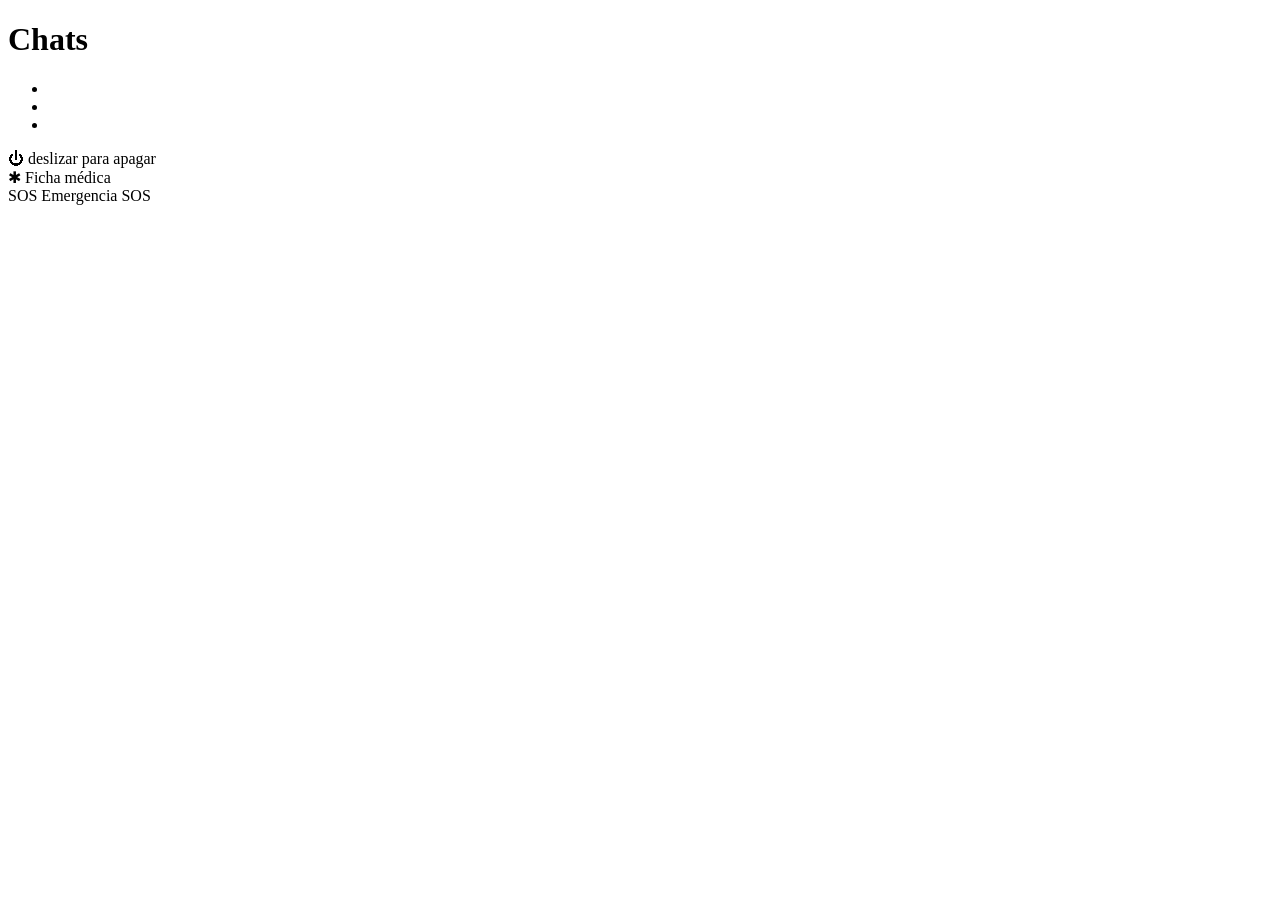
==== src/device/index.html @ 1fd27838 "fix(device): teclado no abría en iOS estando instalada (user-scalable=no) El reporte era preciso: fu" ====
<!DOCTYPE html>
<html lang="es">
<head>
  <meta charset="UTF-8" />
  <meta name="viewport" content="width=device-width, initial-scale=1, viewport-fit=cover" />
  <title>Chat</title>

  <!-- PWA: manifest dinámico por room_id, para que "Instalar app" arme un
       ícono que abre directo a la lista de chats (ver api/manifest.js) -->
  <script>
    (function () {
      var roomId = location.pathname.split("/").filter(Boolean)[1] || "";
      document.write('<link rel="manifest" href="/api/manifest?room=' + encodeURIComponent(roomId) + '">');
    })();
  </script>
  <meta name="theme-color" content="#0b0f14" />

  <!-- iOS: Safari no respeta bien el manifest, hay que declarar esto aparte -->
  <meta name="apple-mobile-web-app-capable" content="yes" />
  <meta name="apple-mobile-web-app-status-bar-style" content="black-translucent" />
  <meta name="apple-mobile-web-app-title" content="Chat" />
  <link rel="apple-touch-icon" href="/icons/icon-192.png" />

  <link rel="stylesheet" href="/device/style.css" />
</head>
<body>
  <div id="list-root">
    <!-- Banner de notificación simulada: click navega al chat correspondiente -->
    <div id="notification-banner">
      <span id="notification-avatar"></span>
      <span class="notification-body">
        <span id="notification-name"></span>
        <span id="notification-text"></span>
      </span>
    </div>

    <header id="list-header">
      <h1>Chats</h1>
    </header>

    <ul id="chat-list">
      <!-- Placeholder mientras carga la primera vez (sin caché todavía) -->
      <li class="skeleton-row" aria-hidden="true"><span class="skeleton-avatar"></span><span class="skeleton-lines"><span class="skeleton-line w60"></span><span class="skeleton-line w40"></span></span></li>
      <li class="skeleton-row" aria-hidden="true"><span class="skeleton-avatar"></span><span class="skeleton-lines"><span class="skeleton-line w40"></span><span class="skeleton-line w60"></span></span></li>
      <li class="skeleton-row" aria-hidden="true"><span class="skeleton-avatar"></span><span class="skeleton-lines"><span class="skeleton-line w60"></span><span class="skeleton-line w40"></span></span></li>
    </ul>

    <!-- Pantalla de "mantener presionado el botón de encendido" (apagar /
         Ficha médica / SOS) — solo visual, ningún slider dispara nada real -->
    <div id="emergency-overlay" class="hidden">
      <div class="emergency-slider power" data-slider>
        <span class="slider-thumb">⏻</span>
        <span class="slider-label">deslizar para apagar</span>
      </div>
      <div class="emergency-slider medical" data-slider>
        <span class="slider-thumb">✱</span>
        <span class="slider-label">Ficha médica</span>
      </div>
      <div class="emergency-slider sos" data-slider>
        <span class="slider-thumb">SOS</span>
        <span class="slider-label">Emergencia SOS</span>
      </div>
    </div>
  </div>

  <script src="/device/app.js" type="module"></script>

  <script>
    if ("serviceWorker" in navigator) {
      navigator.serviceWorker.register("/sw.js");
    }
  </script>
</body>
</html>
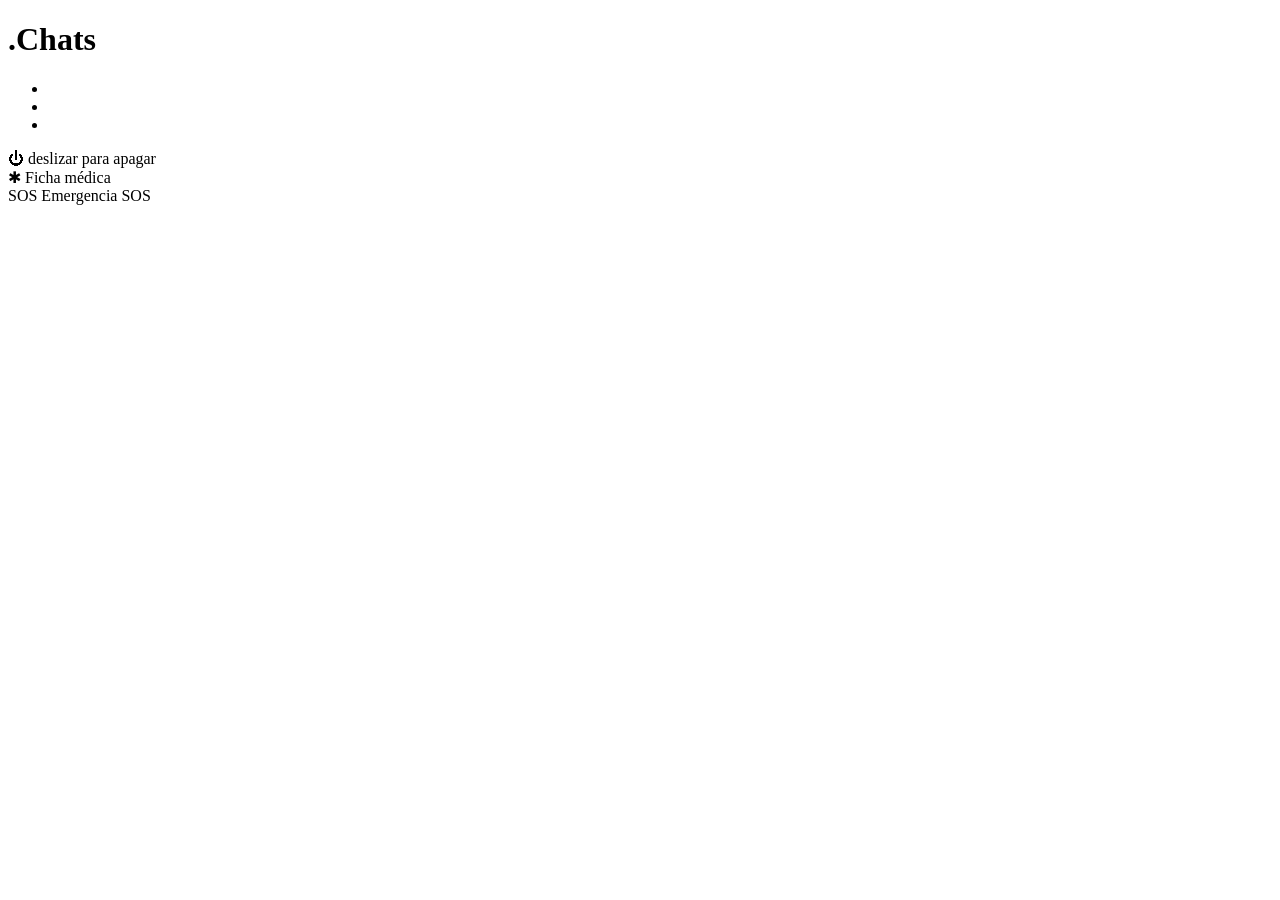
==== commit 3711ecbe: "chore(device): marca temporal ".Chats" para verificar que refresca Puramente para diagnóstico — conf" ====
--- a/src/device/index.html
+++ b/src/device/index.html
@@ -35,7 +35,7 @@
     </div>
 
     <header id="list-header">
-      <h1>Chats</h1>
+      <h1>.Chats</h1>
     </header>
 
     <ul id="chat-list">
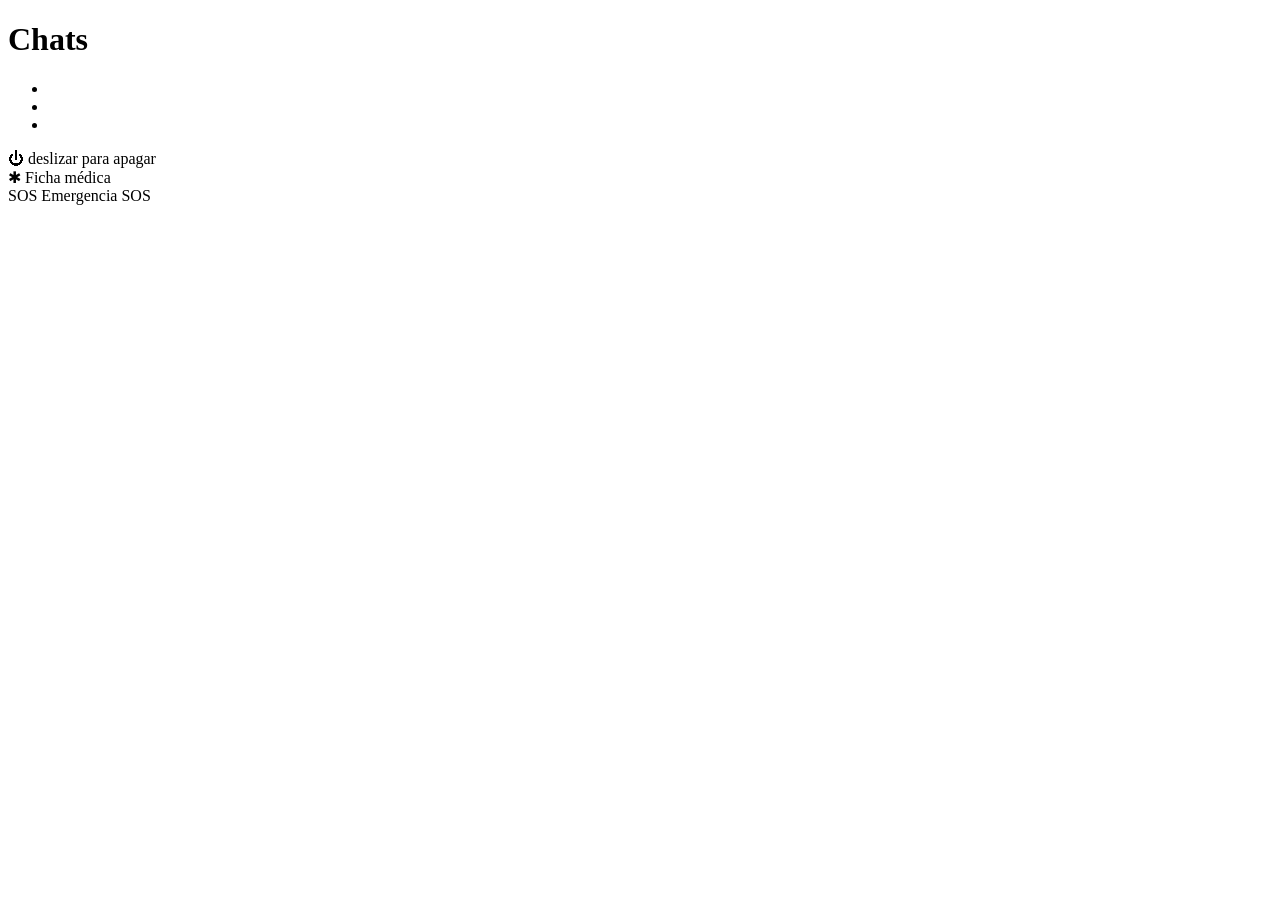
==== commit eb56de39: "chore(device): sacar marca temporal .Chats, ya confirmado que refresca Co-Authored-By: Claude Sonnet" ====
--- a/src/device/index.html
+++ b/src/device/index.html
@@ -35,7 +35,7 @@
     </div>
 
     <header id="list-header">
-      <h1>.Chats</h1>
+      <h1>Chats</h1>
     </header>
 
     <ul id="chat-list">
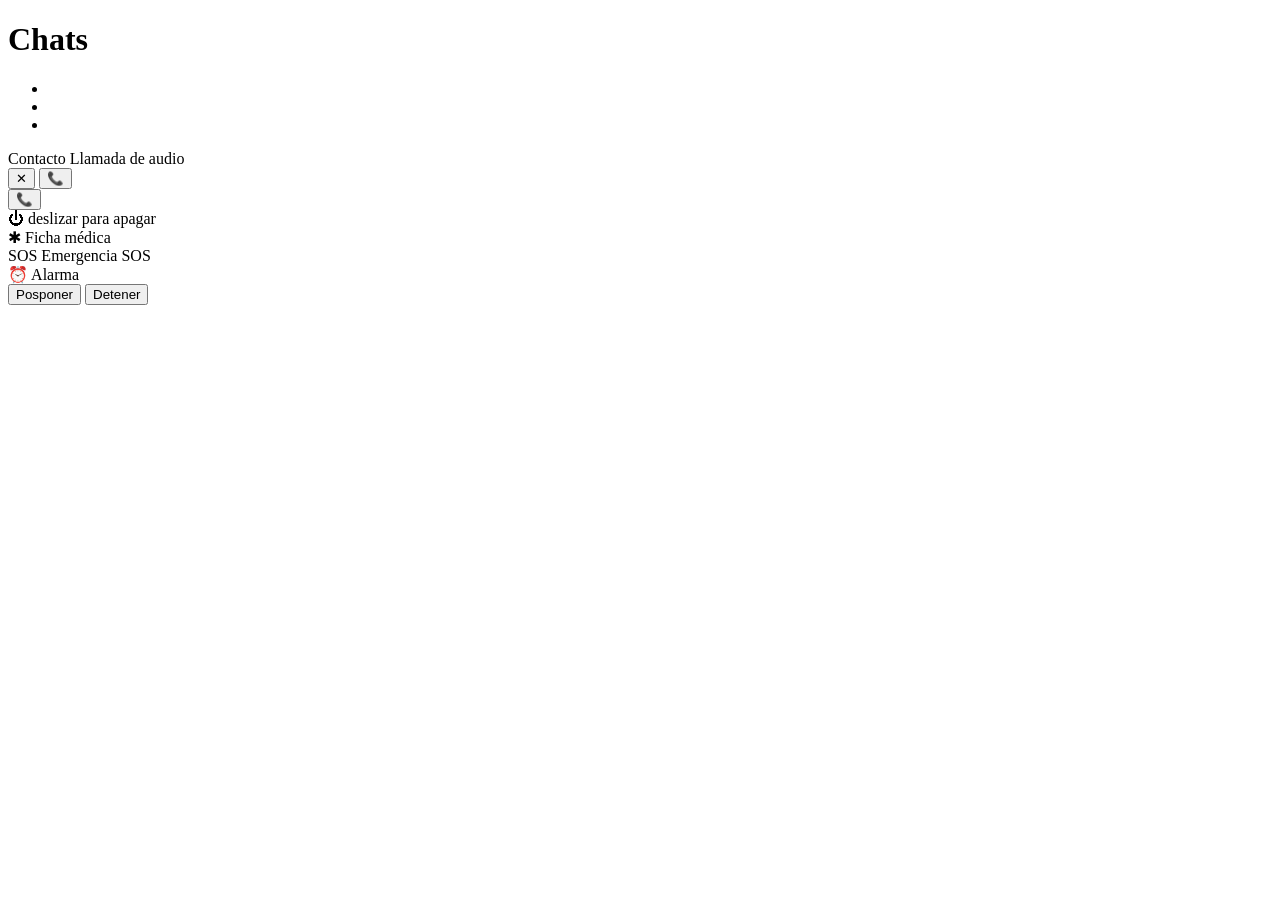
==== commit 4b5e7d30: "feat(device): pantalla de inicio, videollamada, despertador y nota de voz - Pantalla de inicio simul" ====
--- a/src/device/index.html
+++ b/src/device/index.html
@@ -2,7 +2,7 @@
 <html lang="es">
 <head>
   <meta charset="UTF-8" />
-  <meta name="viewport" content="width=device-width, initial-scale=1, viewport-fit=cover" />
+  <meta name="viewport" content="width=device-width, initial-scale=1, viewport-fit=cover, interactive-widget=resizes-content" />
   <title>Chat</title>
 
   <!-- PWA: manifest dinámico por room_id, para que "Instalar app" arme un
@@ -45,6 +45,33 @@
       <li class="skeleton-row" aria-hidden="true"><span class="skeleton-avatar"></span><span class="skeleton-lines"><span class="skeleton-line w60"></span><span class="skeleton-line w40"></span></span></li>
     </ul>
 
+    <!-- Overlay de llamada entrante — va por el canal del dispositivo (no
+         de un thread puntual), así interrumpe sin importar si el actor
+         está en la lista o en cualquier chat, igual que un teléfono real -->
+    <div id="incoming-call-overlay" class="hidden">
+      <div class="call-ringing">
+        <span id="call-avatar"></span>
+        <span id="caller-name">Contacto</span>
+        <span id="call-kind" class="call-kind">Llamada de audio</span>
+        <div class="call-actions">
+          <button id="call-decline-btn" type="button" aria-label="Rechazar">✕</button>
+          <button id="call-accept-btn" type="button" aria-label="Contestar">📞</button>
+        </div>
+      </div>
+      <!-- Solo para videollamada: pantalla verde chroma con marcadores de
+           tracking estáticos, para compositar el video real en post -->
+      <div class="call-connected hidden">
+        <div class="call-tracker-screen">
+          <span class="call-tracker-mark tl"></span>
+          <span class="call-tracker-mark tr"></span>
+          <span class="call-tracker-mark bl"></span>
+          <span class="call-tracker-mark br"></span>
+          <span class="call-tracker-mark c"></span>
+        </div>
+        <button id="call-hangup-btn" type="button" aria-label="Colgar">📞</button>
+      </div>
+    </div>
+
     <!-- Pantalla de "mantener presionado el botón de encendido" (apagar /
          Ficha médica / SOS) — solo visual, ningún slider dispara nada real -->
     <div id="emergency-overlay" class="hidden">
@@ -61,6 +88,55 @@
         <span class="slider-label">Emergencia SOS</span>
       </div>
     </div>
+
+    <!-- Pantalla de alarma simulada — a diferencia de la de arriba, el
+         actor SÍ la puede cerrar tocando "Detener"/"Posponer" (las dos
+         hacen lo mismo: cerrar, sin lógica de snooze real) -->
+    <div id="alarm-overlay" class="hidden">
+      <div class="alarm-info">
+        <span class="alarm-kind">⏰ Alarma</span>
+        <span id="alarm-time"></span>
+      </div>
+      <div class="alarm-actions">
+        <button id="alarm-snooze-btn" type="button">Posponer</button>
+        <button id="alarm-stop-btn" type="button">Detener</button>
+      </div>
+    </div>
+
+    <!-- Pantalla de inicio simulada — fondo/hora/fecha los define el
+         director; el actor la cierra con un swipe real hacia arriba
+         (src/shared/homeScreenOverlay.js), como desbloquear un iPhone -->
+    <div id="home-screen-overlay" class="hidden">
+      <div class="home-screen-drag-layer">
+        <div class="home-screen-bg"></div>
+        <div class="home-screen-vignette"></div>
+        <div class="home-screen-content">
+          <span id="home-screen-date"></span>
+          <span id="home-screen-time"></span>
+        </div>
+        <div class="home-screen-bottom">
+          <span class="home-screen-icon-btn" aria-hidden="true">
+            <svg viewBox="0 0 24 24" width="22" height="22" xmlns="http://www.w3.org/2000/svg">
+              <path d="M8.5 2.5h7l-1 5.5h-5l-1-5.5Z" fill="#fff" />
+              <rect x="8.7" y="8" width="6.6" height="11" rx="1.6" fill="#fff" />
+              <path d="M9.2 19.5h5.6l-.9 2h-3.8l-.9-2Z" fill="#fff" />
+            </svg>
+          </span>
+          <span class="home-screen-icon-btn" aria-hidden="true">
+            <svg viewBox="0 0 24 24" width="22" height="22" xmlns="http://www.w3.org/2000/svg">
+              <rect x="9" y="3.4" width="6" height="2.2" rx="1" fill="#fff" />
+              <path
+                fill-rule="evenodd"
+                clip-rule="evenodd"
+                d="M3 9a3 3 0 0 1 3-3h12a3 3 0 0 1 3 3v8a3 3 0 0 1-3 3H6a3 3 0 0 1-3-3V9Zm9 9.2a5.2 5.2 0 1 0 0-10.4 5.2 5.2 0 0 0 0 10.4Z"
+                fill="#fff"
+              />
+            </svg>
+          </span>
+        </div>
+        <div class="home-screen-indicator"></div>
+      </div>
+    </div>
   </div>
 
   <script src="/device/app.js" type="module"></script>
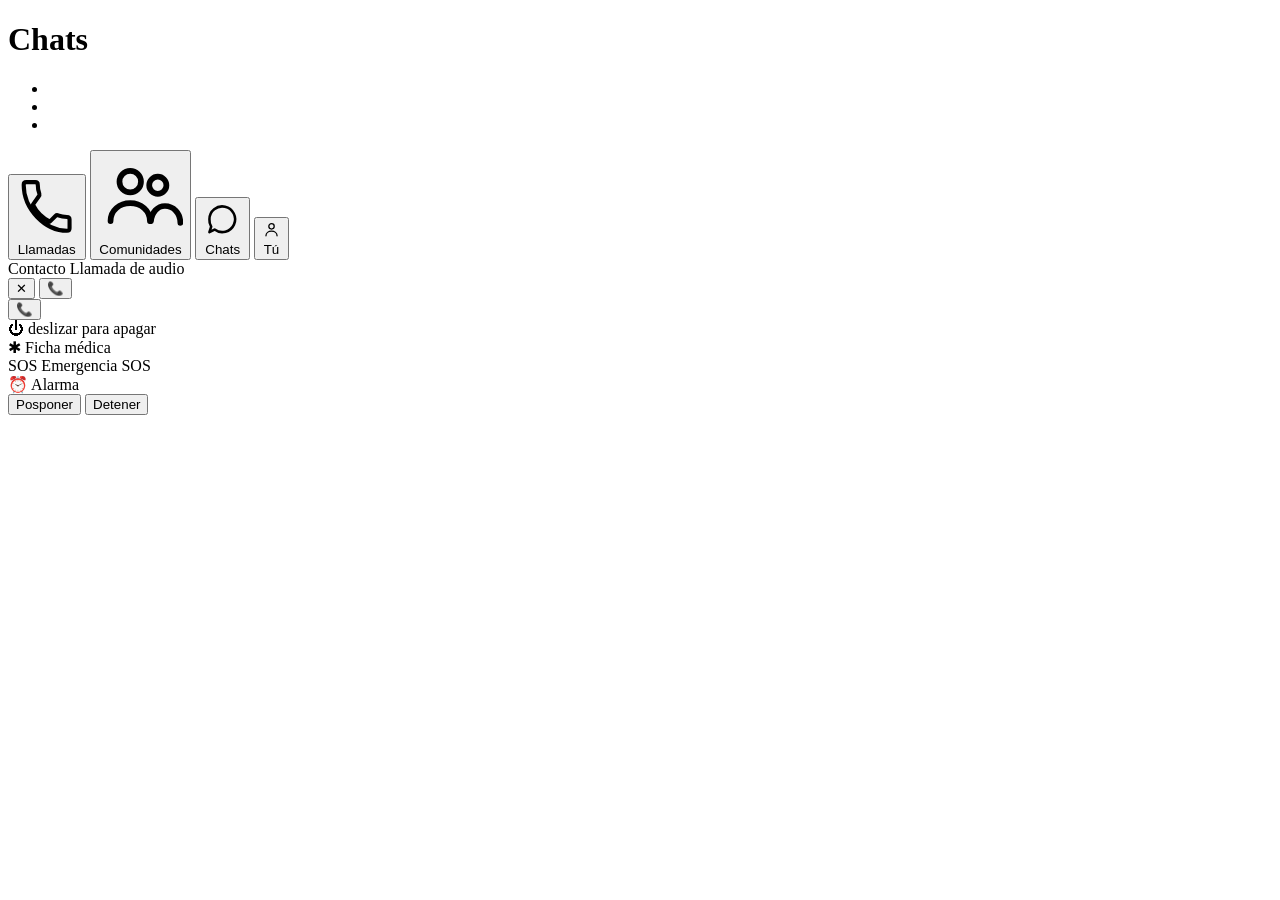
==== commit 5b3ddd05: "feat(device): barra inferior tipo WhatsApp y degradé multi-skin - /device (lista de chats): barra in" ====
--- a/src/device/index.html
+++ b/src/device/index.html
@@ -44,6 +44,37 @@
       <li class="skeleton-row" aria-hidden="true"><span class="skeleton-avatar"></span><span class="skeleton-lines"><span class="skeleton-line w40"></span><span class="skeleton-line w60"></span></span></li>
       <li class="skeleton-row" aria-hidden="true"><span class="skeleton-avatar"></span><span class="skeleton-lines"><span class="skeleton-line w60"></span><span class="skeleton-line w40"></span></span></li>
     </ul>
+
+    <!-- Barra inferior decorativa, tipo WhatsApp — sin "Novedades" (a
+         pedido) y sin acción real en ningún tab salvo el visual de estar
+         parado en "Chats" (mismo criterio que los íconos de la pantalla
+         de inicio: decorativos, no disparan nada) -->
+    <nav id="bottom-nav" aria-hidden="true">
+      <button type="button" class="bottom-nav-item">
+        <span class="bottom-nav-icon-wrap">
+          <svg viewBox="0 0 24 24" fill="none" stroke="currentColor" stroke-width="1.6" stroke-linecap="round" stroke-linejoin="round"><path d="M6.6 10.8c1.4 2.8 3.8 5.2 6.6 6.6l2.2-2.2c.3-.3.7-.4 1-.2 1.1.4 2.3.6 3.5.6.6 0 1 .4 1 1v3.4c0 .6-.4 1-1 1C11.4 21 3 12.6 3 3c0-.6.4-1 1-1h3.5c.6 0 1 .4 1 1 0 1.2.2 2.4.6 3.5.1.4 0 .8-.2 1L6.6 10.8z"/></svg>
+        </span>
+        <span class="bottom-nav-label">Llamadas</span>
+      </button>
+      <button type="button" class="bottom-nav-item">
+        <span class="bottom-nav-icon-wrap">
+          <svg viewBox="0 0 24 24" fill="none" stroke="currentColor" stroke-width="1.6" stroke-linecap="round" stroke-linejoin="round"><circle cx="9" cy="8" r="3"/><path d="M3.5 19c0-3 2.5-5 5.5-5s5.5 2 5.5 5"/><circle cx="16.7" cy="9" r="2.4"/><path d="M14.8 19c.2-2.4 1.8-4.2 3.9-4.2 2.3 0 4.3 1.9 4.3 4.7"/></svg>
+        </span>
+        <span class="bottom-nav-label">Comunidades</span>
+      </button>
+      <button type="button" class="bottom-nav-item active">
+        <span class="bottom-nav-icon-wrap">
+          <svg viewBox="0 0 24 24" fill="none" stroke="currentColor" stroke-width="1.6" stroke-linecap="round" stroke-linejoin="round"><path d="M4 12a8 8 0 1 1 3.2 6.4L4 20l1.1-3.4A7.96 7.96 0 0 1 4 12z"/></svg>
+        </span>
+        <span class="bottom-nav-label">Chats</span>
+      </button>
+      <button type="button" class="bottom-nav-item">
+        <span class="bottom-nav-icon-wrap">
+          <svg viewBox="0 0 24 24" fill="none" stroke="currentColor" stroke-width="1.6" stroke-linecap="round" stroke-linejoin="round"><circle cx="12" cy="8" r="3.4"/><path d="M5 20c0-3.6 3.1-6 7-6s7 2.4 7 6"/></svg>
+        </span>
+        <span class="bottom-nav-label">Tú</span>
+      </button>
+    </nav>
 
     <!-- Overlay de llamada entrante — va por el canal del dispositivo (no
          de un thread puntual), así interrumpe sin importar si el actor
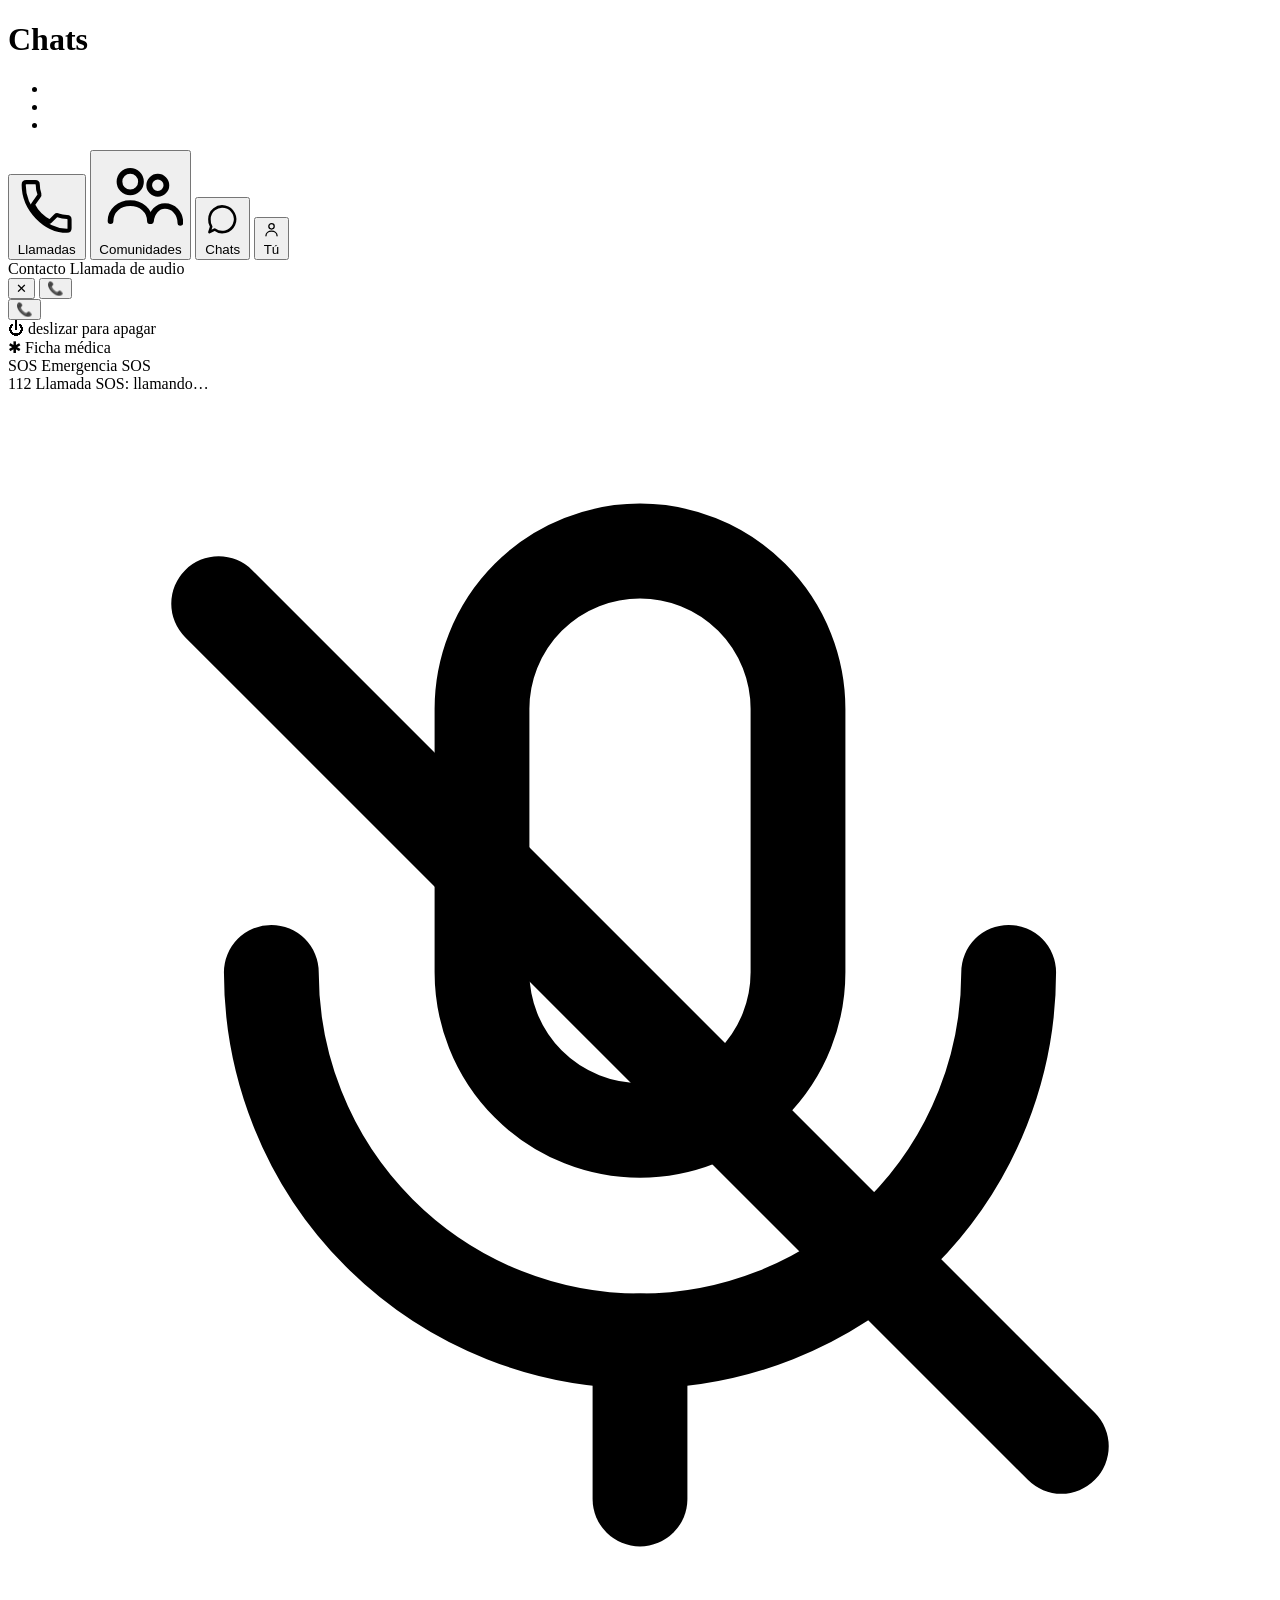
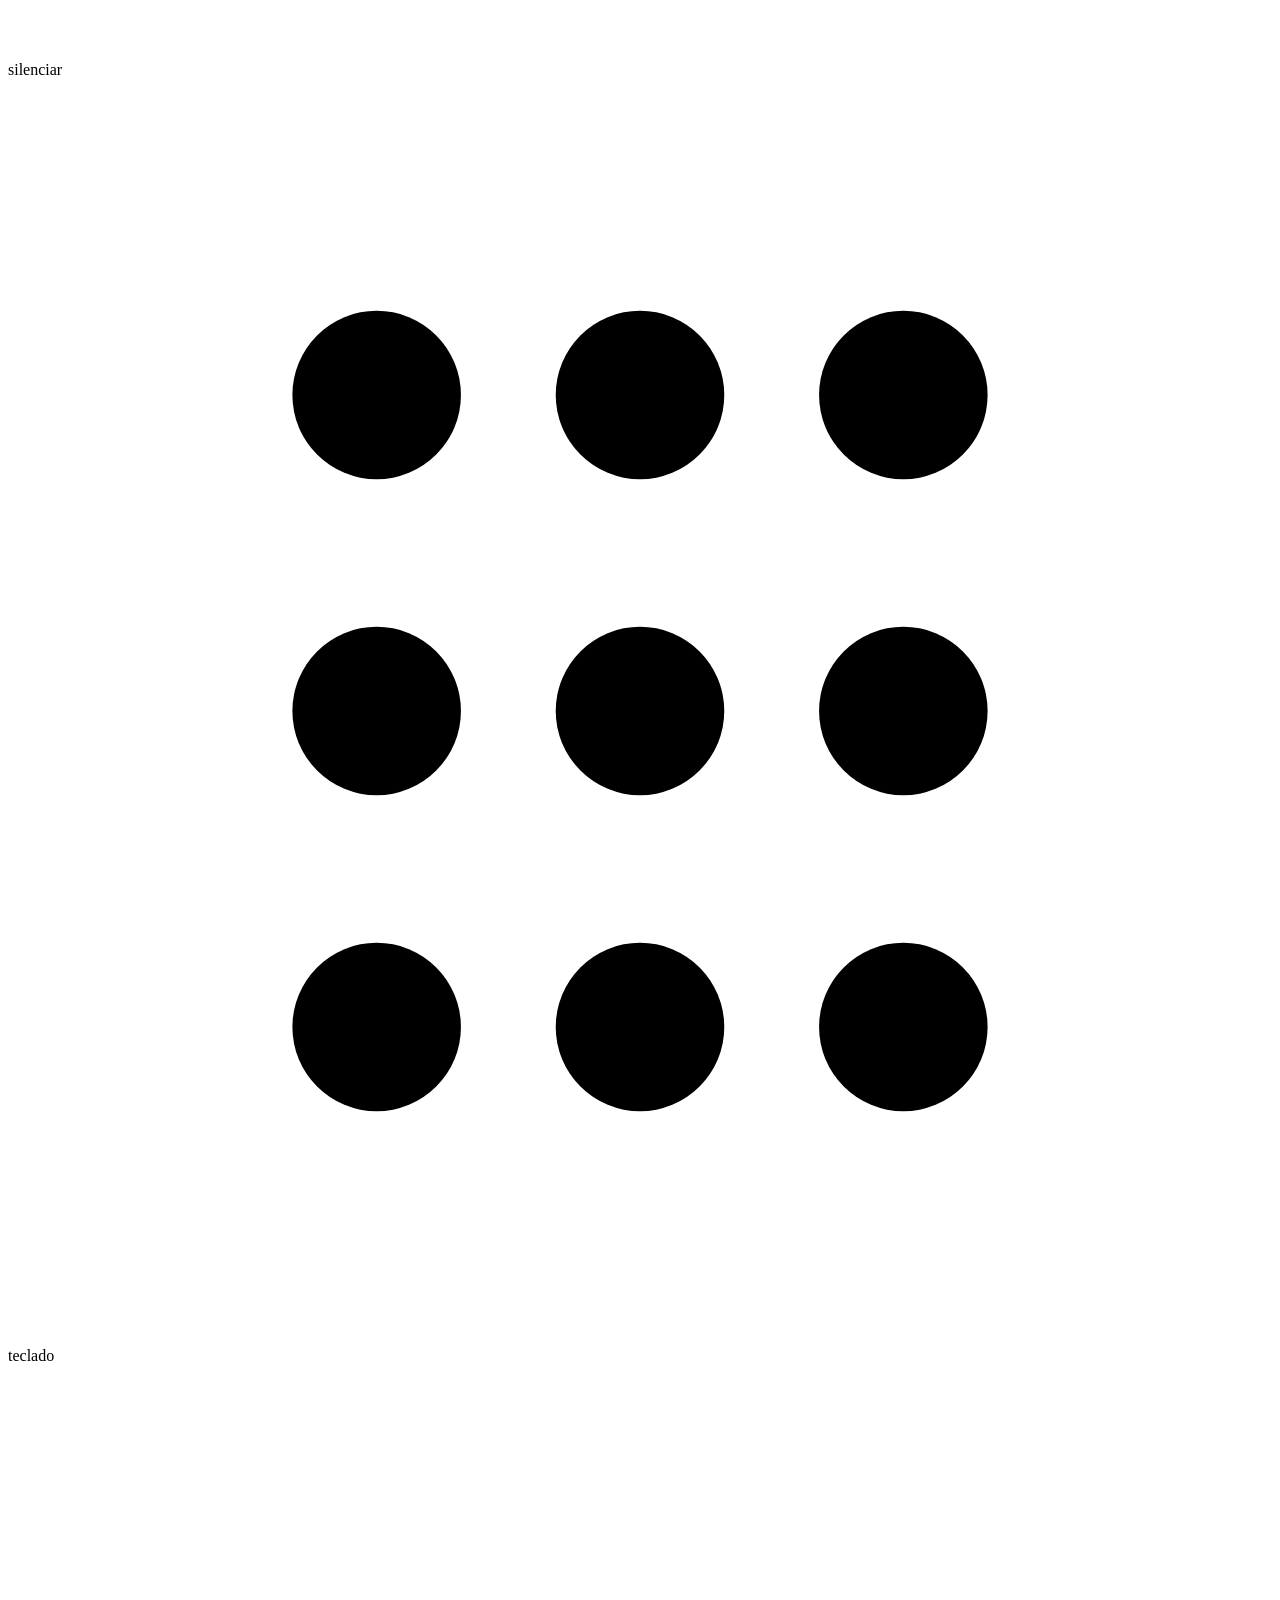
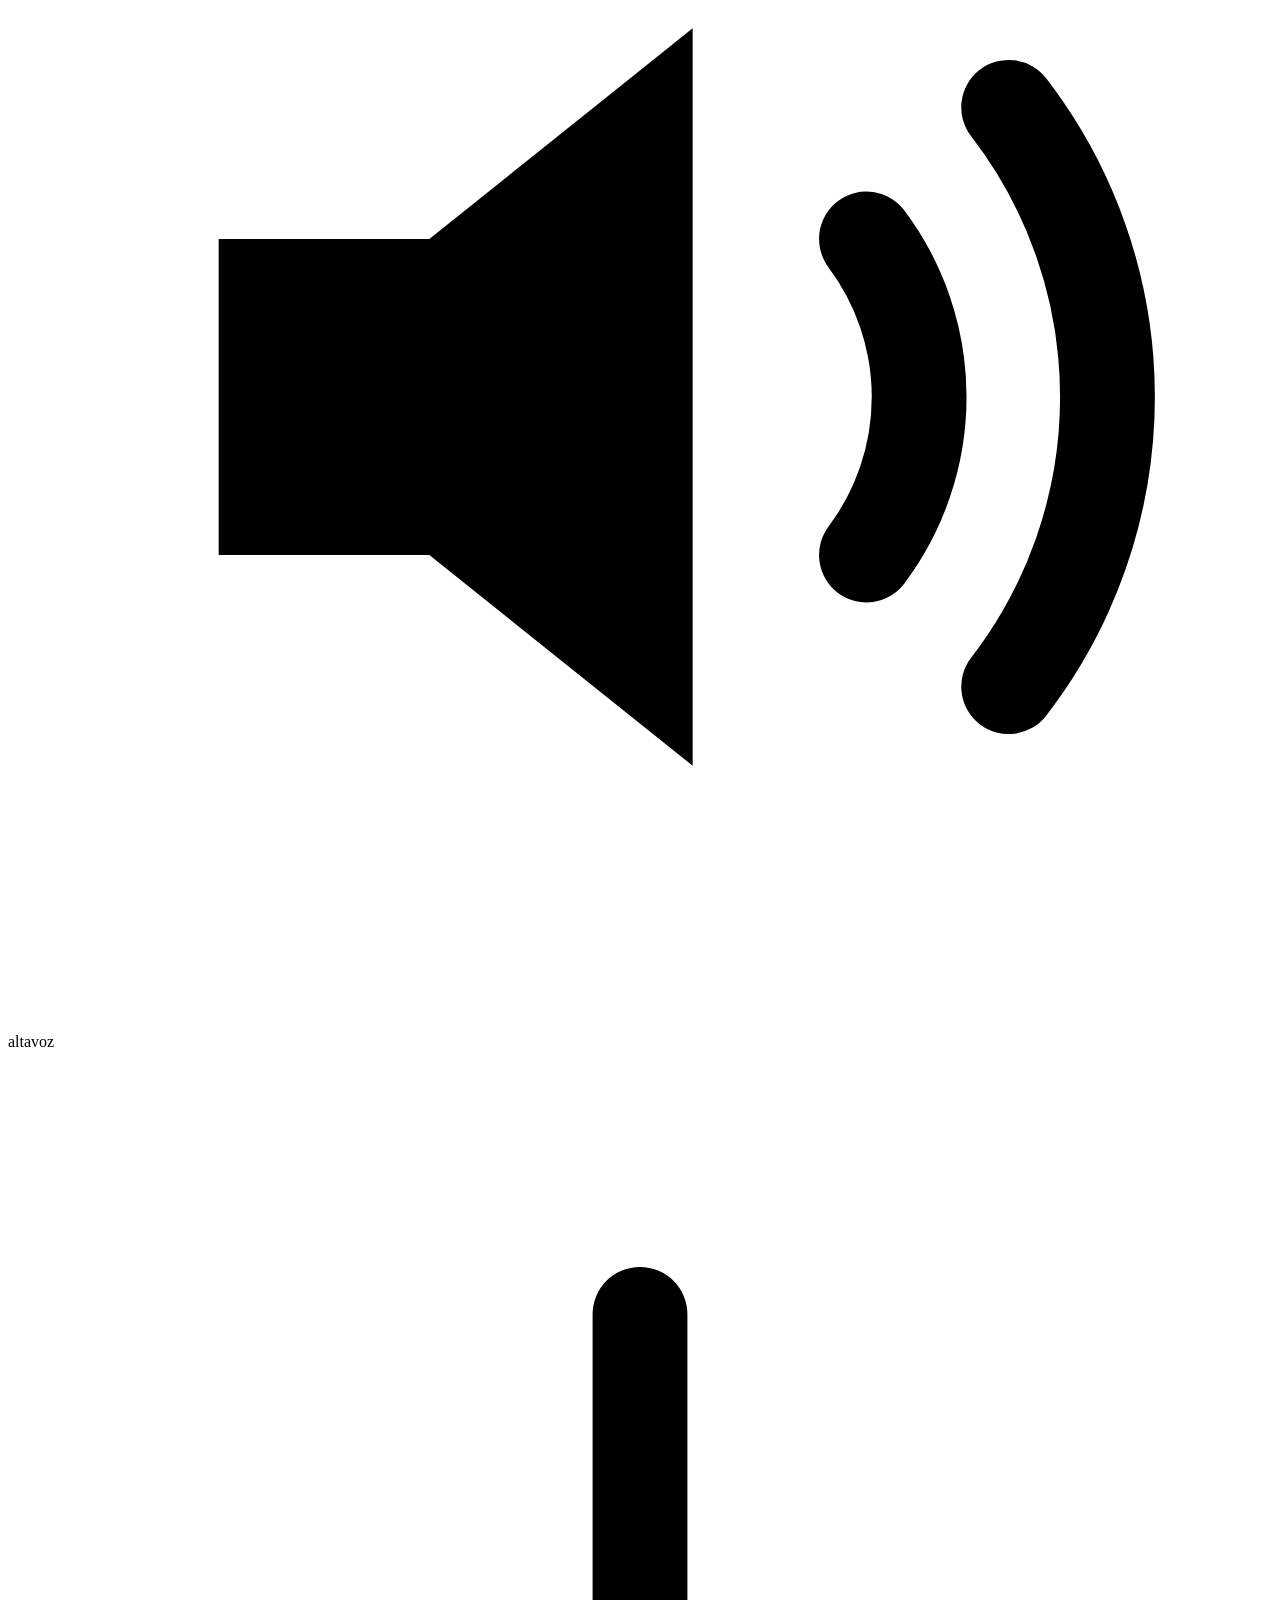
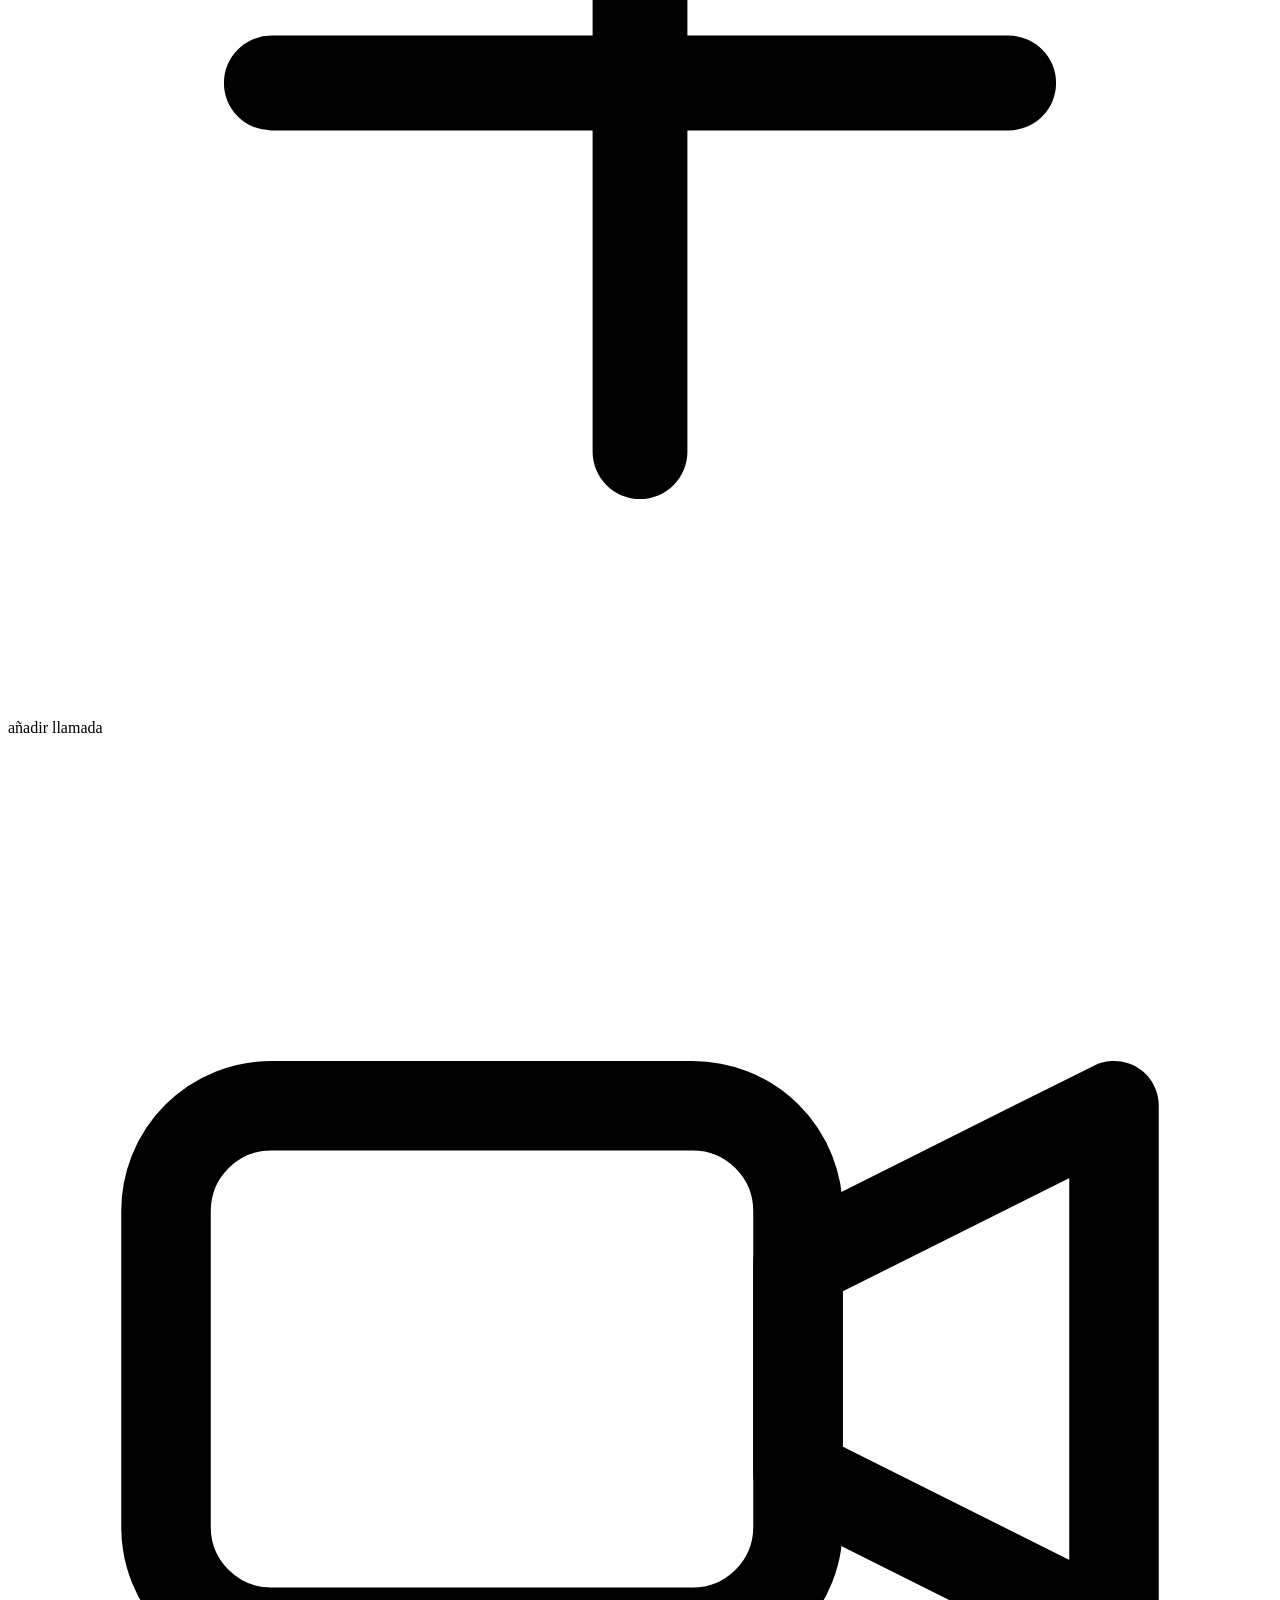
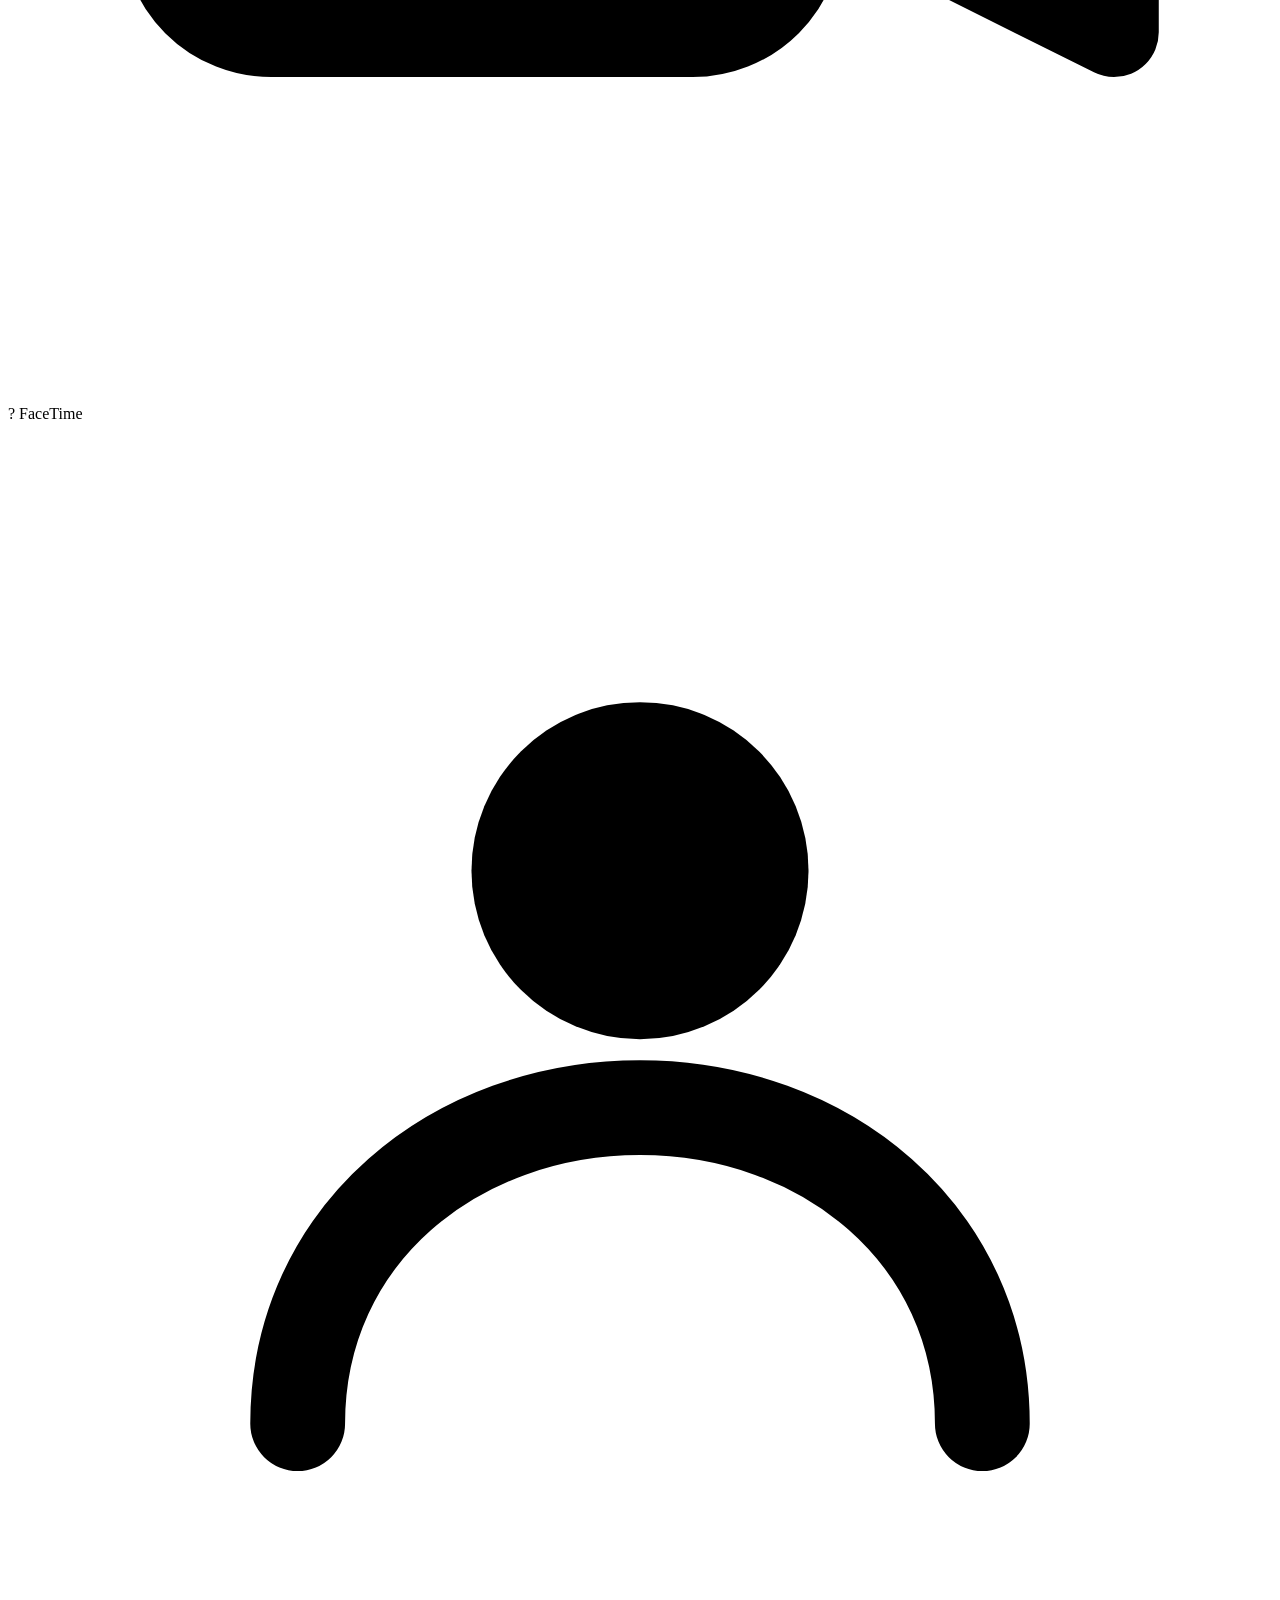
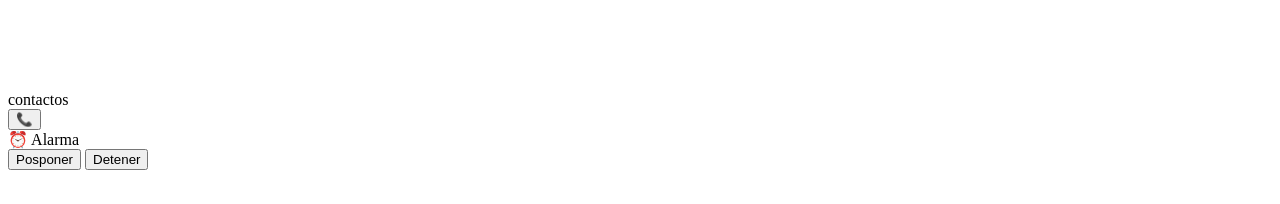
==== commit d91e643e: "feat(device): pantalla de "llamada SOS activa" - Nueva pantalla alternativa a "Pantalla de apagado/S" ====
--- a/src/device/index.html
+++ b/src/device/index.html
@@ -118,6 +118,50 @@
         <span class="slider-thumb">SOS</span>
         <span class="slider-label">Emergencia SOS</span>
       </div>
+    </div>
+
+    <!-- Pantalla alternativa a la de arriba: la llamada SOS ya en curso
+         (resultado de completar el slider "Emergencia SOS") — mismo
+         criterio, solo visual y solo el director la cierra. El fondo
+         desenfocado reusa la foto de la pantalla de inicio si hay una -->
+    <div id="sos-call-overlay" class="hidden">
+      <div class="sos-call-bg"></div>
+      <div class="sos-call-scrim"></div>
+      <div class="sos-call-header">
+        <span class="sos-call-number">112</span>
+        <span class="sos-call-status">Llamada SOS: llamando…</span>
+      </div>
+      <div class="sos-call-grid">
+        <div class="sos-call-btn">
+          <span class="sos-call-icon"><svg viewBox="0 0 24 24" fill="none" stroke="currentColor" stroke-width="1.8" stroke-linecap="round" stroke-linejoin="round"><rect x="9" y="3" width="6" height="11" rx="3"/><path d="M5 11a7 7 0 0 0 14 0"/><path d="M12 18v3"/><path d="M4 4l16 16"/></svg></span>
+          <span class="sos-call-label">silenciar</span>
+        </div>
+        <div class="sos-call-btn">
+          <span class="sos-call-icon"><svg viewBox="0 0 24 24" fill="currentColor"><circle cx="7" cy="6" r="1.6"/><circle cx="12" cy="6" r="1.6"/><circle cx="17" cy="6" r="1.6"/><circle cx="7" cy="12" r="1.6"/><circle cx="12" cy="12" r="1.6"/><circle cx="17" cy="12" r="1.6"/><circle cx="7" cy="18" r="1.6"/><circle cx="12" cy="18" r="1.6"/><circle cx="17" cy="18" r="1.6"/></svg></span>
+          <span class="sos-call-label">teclado</span>
+        </div>
+        <div class="sos-call-btn">
+          <span class="sos-call-icon"><svg viewBox="0 0 24 24" fill="none" stroke="currentColor" stroke-width="1.8" stroke-linecap="round" stroke-linejoin="round"><path d="M4 9v6h4l5 4V5L8 9H4z" fill="currentColor" stroke="none"/><path d="M16.3 9a5 5 0 0 1 0 6"/><path d="M19 6.5a9 9 0 0 1 0 11"/></svg></span>
+          <span class="sos-call-label">altavoz</span>
+        </div>
+        <div class="sos-call-btn disabled">
+          <span class="sos-call-icon"><svg viewBox="0 0 24 24" fill="none" stroke="currentColor" stroke-width="1.8" stroke-linecap="round"><path d="M12 5v14M5 12h14"/></svg></span>
+          <span class="sos-call-label">añadir llamada</span>
+        </div>
+        <div class="sos-call-btn disabled">
+          <span class="sos-call-icon">
+            <svg viewBox="0 0 24 24" fill="none" stroke="currentColor" stroke-width="1.7" stroke-linecap="round" stroke-linejoin="round"><rect x="3" y="7" width="12" height="10" rx="2"/><path d="M15 10l6-3v10l-6-3z"/></svg>
+            <span class="sos-call-badge">?</span>
+          </span>
+          <span class="sos-call-label">FaceTime</span>
+        </div>
+        <div class="sos-call-btn">
+          <span class="sos-call-icon"><svg viewBox="0 0 24 24" fill="currentColor"><circle cx="12" cy="8.5" r="3.2"/><path d="M5.5 19c0-3.6 3-6 6.5-6s6.5 2.4 6.5 6" fill="none" stroke="currentColor" stroke-width="1.8" stroke-linecap="round"/></svg></span>
+          <span class="sos-call-label">contactos</span>
+        </div>
+      </div>
+      <button type="button" class="sos-call-hangup" aria-label="Colgar">📞</button>
+      <div class="sos-call-indicator"></div>
     </div>
 
     <!-- Pantalla de alarma simulada — a diferencia de la de arriba, el
